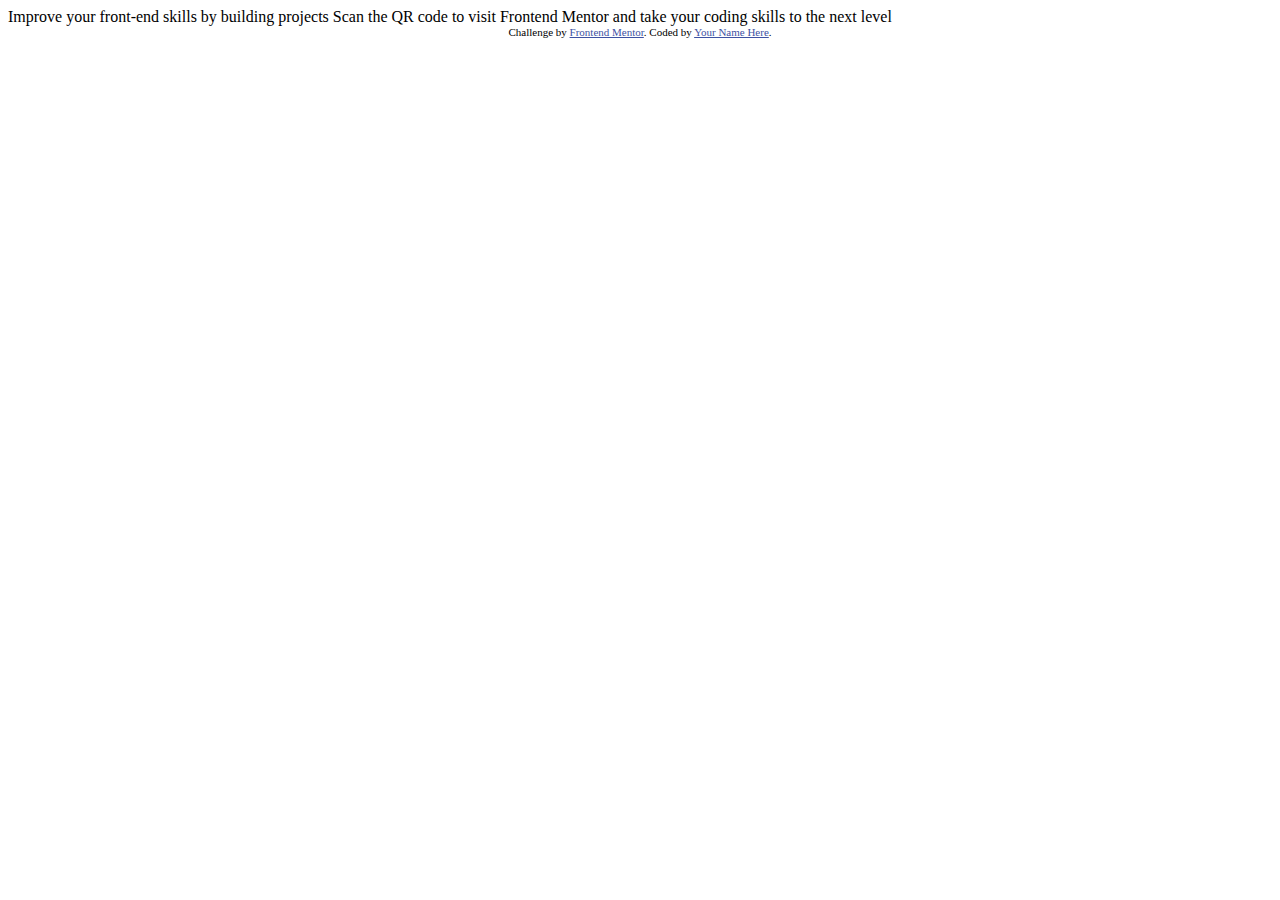
==== index.html @ 88aaec5b "Tela com QRcode" ====
<!DOCTYPE html>
<html lang="en">
<head>
  <meta charset="UTF-8">
  <meta name="viewport" content="width=device-width, initial-scale=1.0"> <!-- displays site properly based on user's device -->
 <link rel="icon" type="image/png" sizes="32x32" href="./img/favicon-32x32.png">
  
  <title>Frontend Mentor | QR code component</title>

  <!-- Feel free to remove these styles or customise in your own stylesheet 👍 -->
  <style>
    .attribution { font-size: 11px; text-align: center; }
    .attribution a { color: hsl(228, 45%, 44%); }
  </style>
</head>
<body>

  Improve your front-end skills by building projects

  Scan the QR code to visit Frontend Mentor and take your coding skills to the next level
  
  <div class="attribution">
    Challenge by <a href="https://www.frontendmentor.io?ref=challenge" target="_blank">Frontend Mentor</a>. 
    Coded by <a href="#">Your Name Here</a>.
  </div>
</body>
</html>
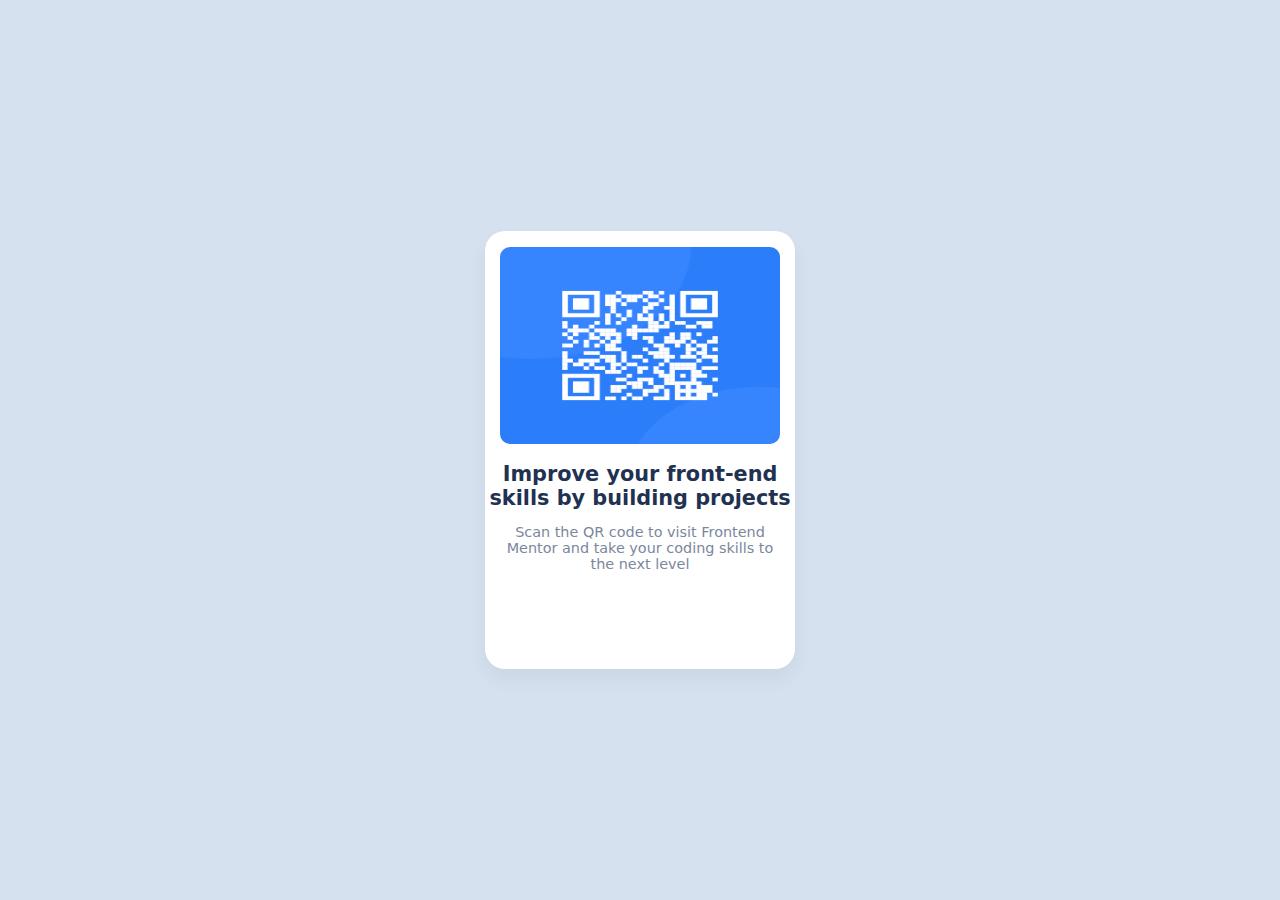
==== commit 8b8d43a1: "atualização" ====
--- a/index.html
+++ b/index.html
@@ -1,27 +1,25 @@
 <!DOCTYPE html>
-<html lang="en">
-<head>
-  <meta charset="UTF-8">
-  <meta name="viewport" content="width=device-width, initial-scale=1.0"> <!-- displays site properly based on user's device -->
- <link rel="icon" type="image/png" sizes="32x32" href="./img/favicon-32x32.png">
-  
-  <title>Frontend Mentor | QR code component</title>
+<html lang="pt-br">
 
-  <!-- Feel free to remove these styles or customise in your own stylesheet 👍 -->
-  <style>
-    .attribution { font-size: 11px; text-align: center; }
-    .attribution a { color: hsl(228, 45%, 44%); }
-  </style>
-</head>
-<body>
+ <head>
+    <meta charset="UTF-8">
+    <link rel="stylesheet" href="./style.css">
+    <meta name="viewport" content="width=device-width, initial-scale=1.0"> <!-- displays site properly based on user's device -->
+    <link rel="icon" type="image/png" sizes="32x32" href="././img/favicon-32x32.png">
+    <title>Frontend Mentor | QR code component</title>
 
-  Improve your front-end skills by building projects
+    <body>
 
-  Scan the QR code to visit Frontend Mentor and take your coding skills to the next level
-  
-  <div class="attribution">
-    Challenge by <a href="https://www.frontendmentor.io?ref=challenge" target="_blank">Frontend Mentor</a>. 
-    Coded by <a href="#">Your Name Here</a>.
-  </div>
-</body>
-</html>+     
+    <div class="caixa"> 
+      <div class="logo">
+          <img class="caixa_img" src="./img/image-qr-code.png" alt="umb"> 
+          <div class="p">
+              <h1> Improve your front-end <br> skills  by building projects</h1>
+          </div>
+          <div class="text">
+              <p> Scan the QR code to visit Frontend <br> Mentor and take your coding skills to <br> the next level</p>
+          </div>
+    
+    </body>
+ </head>--- a/style.css
+++ b/style.css
@@ -0,0 +1,411 @@
+body {
+    background-color: #D5E1EF;
+    display: flex;
+    justify-content: center;
+    align-items: center;
+    height: 100vh;
+    margin: 0;
+    font-family:system-ui, -apple-system, BlinkMacSystemFont, 'Segoe UI', Roboto,;
+}
+
+.caixa {
+    display: grid;
+    grid-template-columns: (2,1fr);
+    background-color: #ffffff;
+    width: auto;
+    min-width: 20%;
+    max-width: 50%;
+    height: auto;
+    min-height: 30%;
+    max-height: 80%;
+    border-radius: 20px;
+    box-shadow: 0 10px 20px rgba(0, 0, 0, 0.05);
+    text-align: center;
+}
+
+.logo img {
+
+    width: auto;
+    min-width: 70%;
+    max-width: 90%;
+    height: auto;
+    min-height: 30%;
+    max-height: 50%;
+    border-radius: 10px;
+    align-items: center;
+    margin-top: 6%;
+}
+
+h1 {
+    font-size: clamp(1em, 2.5vw, 2em); /* mínimo 1em, ideal 2.5% da largura da tela, máximo 2em */
+    color: #1f3251;
+    font-family: system-ui, -apple-system, BlinkMacSystemFont, 'Segoe UI', Roboto, Oxygen, Ubuntu, Cantarell, 'Open Sans', 'Helvetica Neue', sans-serif;
+}
+
+p {
+    font-size: clamp(0.8em, 2vw, 1.5em); /* mínimo 0.8em, ideal 2vw, máximo 1.5em */
+    color: #7b879d;
+    font-family: system-ui, -apple-system, BlinkMacSystemFont, 'Segoe UI', Roboto, Oxygen, Ubuntu, Cantarell, 'Open Sans', 'Helvetica Neue', sans-serif;
+}
+
+
+@media (min-width: 100px) and (max-width: 200px) { 
+    /* .caixa {
+        width: 55%;
+        height: 18%;
+    } */
+    .logo img{
+        width: 90%;
+        height: 35%;
+        align-items: center;
+        margin-top: 10%;
+    }
+    h1 {
+        font-size: 0.3em;
+    }
+
+    p {
+        font-size: 0.1em;
+    }
+}
+
+@media (min-width: 200px) and (max-width: 300px) {
+    /* .caixa {
+        width: 70%;
+        height: 30%;
+    } */
+    .logo img {
+        width: 90%;
+        height: 50%;
+        align-items: center;
+        margin-top: 5%;
+    }
+    h1 {
+        font-size: 0.5em;
+    }
+    p {
+        font-size: 0.4em;
+    }
+}
+
+@media (min-width: 300px) and (max-width: 400px) {
+    /* .caixa {
+        width: 60%;
+        height: 40%;
+    } */
+    .logo img {
+        width: 90%;
+        height: 45%;
+        align-items: center;
+        margin-top: 5%;
+    }
+    h1 {
+        font-size: 0.8em;
+    }
+    p {
+        font-size: 0.5em;
+    }
+}
+
+@media (min-width: 400px) and (max-width: 500px) {
+    /* .caixa {
+        width: 55%;
+        height: 45%;
+    } */
+    .logo img {
+        width: 90%;
+        height: 45%;
+        align-items: center;
+        margin-top: 5%;
+    }
+    h1 {
+        font-size: 1em;
+    }
+    p {
+        font-size: 0.5em;
+    }
+}
+
+@media (min-width: 500px) and (max-width: 600px) {
+    /* .caixa {
+        width: 45%;
+        height: 45%;
+    } */
+    .logo img {
+        width: 90%;
+        height: 45%;
+        align-items: center;
+        margin-top: 5%;
+    }
+    h1 {
+        font-size: 1.2em;
+    }
+    p {
+        font-size: 0.9em;
+    }
+}
+
+@media (min-width: 600px) and (max-width: 700px) {
+    /* .caixa {
+        width: 35%;
+        height: 45%;
+    } */
+    .logo img {
+        width: 90%;
+        height: 45%;
+        align-items: center;
+        margin-top: 5%;
+    }
+    h1 {
+        font-size: 1.2em;
+    }
+    p {
+        font-size: 0.9em;
+    }
+}
+
+@media (min-width: 700px) and (max-width: 800px) {
+    /* .caixa {
+        width: 30%;
+        height: 45%;
+    } */
+    .logo img {
+        width: 90%;
+        height: 45%;
+        align-items: center;
+        margin-top: 5%;
+    }
+    h1 {
+        font-size: 1.2em;
+    }
+    p {
+        font-size: 0.9em;
+    }
+}
+
+@media (min-width: 800px) and (max-width: 900px) {
+    /* .caixa {
+        width: 20%;
+        height: 35%;
+    } */
+    .logo img {
+        width: 90%;
+        height: 45%;
+        align-items: center;
+        margin-top: 5%;
+    }
+    h1 {
+        font-size: 0.9em;
+    }
+    p {
+        font-size: 0.7em;
+    }
+}
+
+@media (min-width: 900px) and (max-width: 1000px) {
+    /* .caixa {
+        width: 20%;
+        height: 35%;
+    } */
+    .logo img {
+        width: 90%;
+        height: 45%;
+        align-items: center;
+        margin-top: 5%;
+    }
+    h1 {
+        font-size: 0.9em;
+    }
+    p {
+        font-size: 0.7em;
+    }
+}
+
+@media (min-width: 1000px) and (max-width: 1100px) {
+    /* .caixa {
+        width: 20%;
+        height: 40%;
+    } */
+    .logo img {
+        width: 90%;
+        height: 45%;
+        align-items: center;
+        margin-top: 5%;
+    }
+    h1 {
+        font-size: 1.1em;
+    }
+    p {
+        font-size: 0.8em;
+    }
+}
+
+@media (min-width: 1100px) and (max-width: 1200px) {
+    /* .caixa {
+        width: 20%;
+        height: 45%;
+    } */
+    .logo img {
+        width: 90%;
+        height: 45%;
+        align-items: center;
+        margin-top: 5%;
+    }
+    h1 {
+        font-size: 1.2em;
+    }
+    p {
+        font-size: 0.9em;
+    }
+}
+
+@media (min-width: 1200px) and (max-width: 1300px) {
+    /* .caixa {
+        width: 20%;
+        height: 45%;
+    } */
+    .logo img {
+        width:90%;
+        height: 45%;
+        align-items: center;
+        margin-top: 5%;
+    }
+    h1 {
+        font-size: 1.3em;
+    }
+    p {
+        font-size: 0.9em;
+    }
+}
+
+@media (min-width: 1300px) and (max-width: 1400px) {
+    /* .caixa {
+        width: 20%;
+        height: 55%;
+    } */
+    .logo img {
+        width: 90%;
+        height: 45%;
+        align-items: center;
+        margin-top: 5%;
+    }
+    h1 {
+        font-size: 1.4em;
+    }
+    p {
+        font-size: 1em;
+    }
+}
+
+@media (min-width: 1400px) and (max-width: 1500px) {
+    /* .caixa {
+        width: 20%;
+        height: 55%;
+    } */
+    .logo img {
+        width: 90%;
+        height: 45%;
+        align-items: center;
+        margin-top: 5%;
+    }
+    h1 {
+        font-size: 1.5em;
+    }
+    p {
+        font-size: 1em;
+    }
+}
+
+@media (min-width: 1500px) and (max-width: 1600px) {
+    /* .caixa {
+        width: 20%;
+        height: 60%;
+    } */
+    .logo img {
+        width: 90%;
+        height: 45%;
+        align-items: center;
+        margin-top: 5%;
+    }
+    h1 {
+        font-size: 1.5em;
+    }
+    p {
+        font-size: 1em;
+    }
+}
+
+@media (min-width: 1600px) and (max-width: 1700px) {
+    /* .caixa {
+        width: 20%;
+        height: 60%;
+    } */
+    .logo img {
+        width: 90%;
+        height: 45%;
+        align-items: center;
+        margin-top: 5%;
+    }
+    h1 {
+        font-size: 1.7em;
+    }
+    p {
+        font-size: 1.2em;
+    }
+}
+
+@media (min-width: 1700px) and (max-width: 1800px) {
+    /* .caixa {
+        width: 20%;
+        height: 60%;
+    } */
+    .logo img {
+        width: 90%;
+        height: 45%;
+        align-items: center;
+        margin-top: 5%;
+    }
+    h1 {
+        font-size: 1.7em;
+    }
+    p {
+        font-size: 1.2em;
+    }
+}
+
+@media (min-width: 1800px) and (max-width: 1900px) {
+    /* .caixa {
+        width: 20%;
+        height: 60%;
+    } */
+    .logo img {
+        width: 90%;
+        height: 45%;
+        align-items: center;
+        margin-top: 5%;
+    }
+    h1 {
+        font-size: 2em;
+    }
+    p {
+        font-size: 1.3em;
+    }
+}
+
+@media (min-width: 1900px) and (max-width: 2000px) {
+    /* .caixa {
+        width: 20%;
+        height: 80%;
+    } */
+    .logo img {
+        width: 90%;
+        height: 45%;
+        margin-top: 5%;
+    }
+    h1 {
+        font-size: 1.8em;
+    }
+    p {
+        font-size: 1.1em;
+    }
+}
